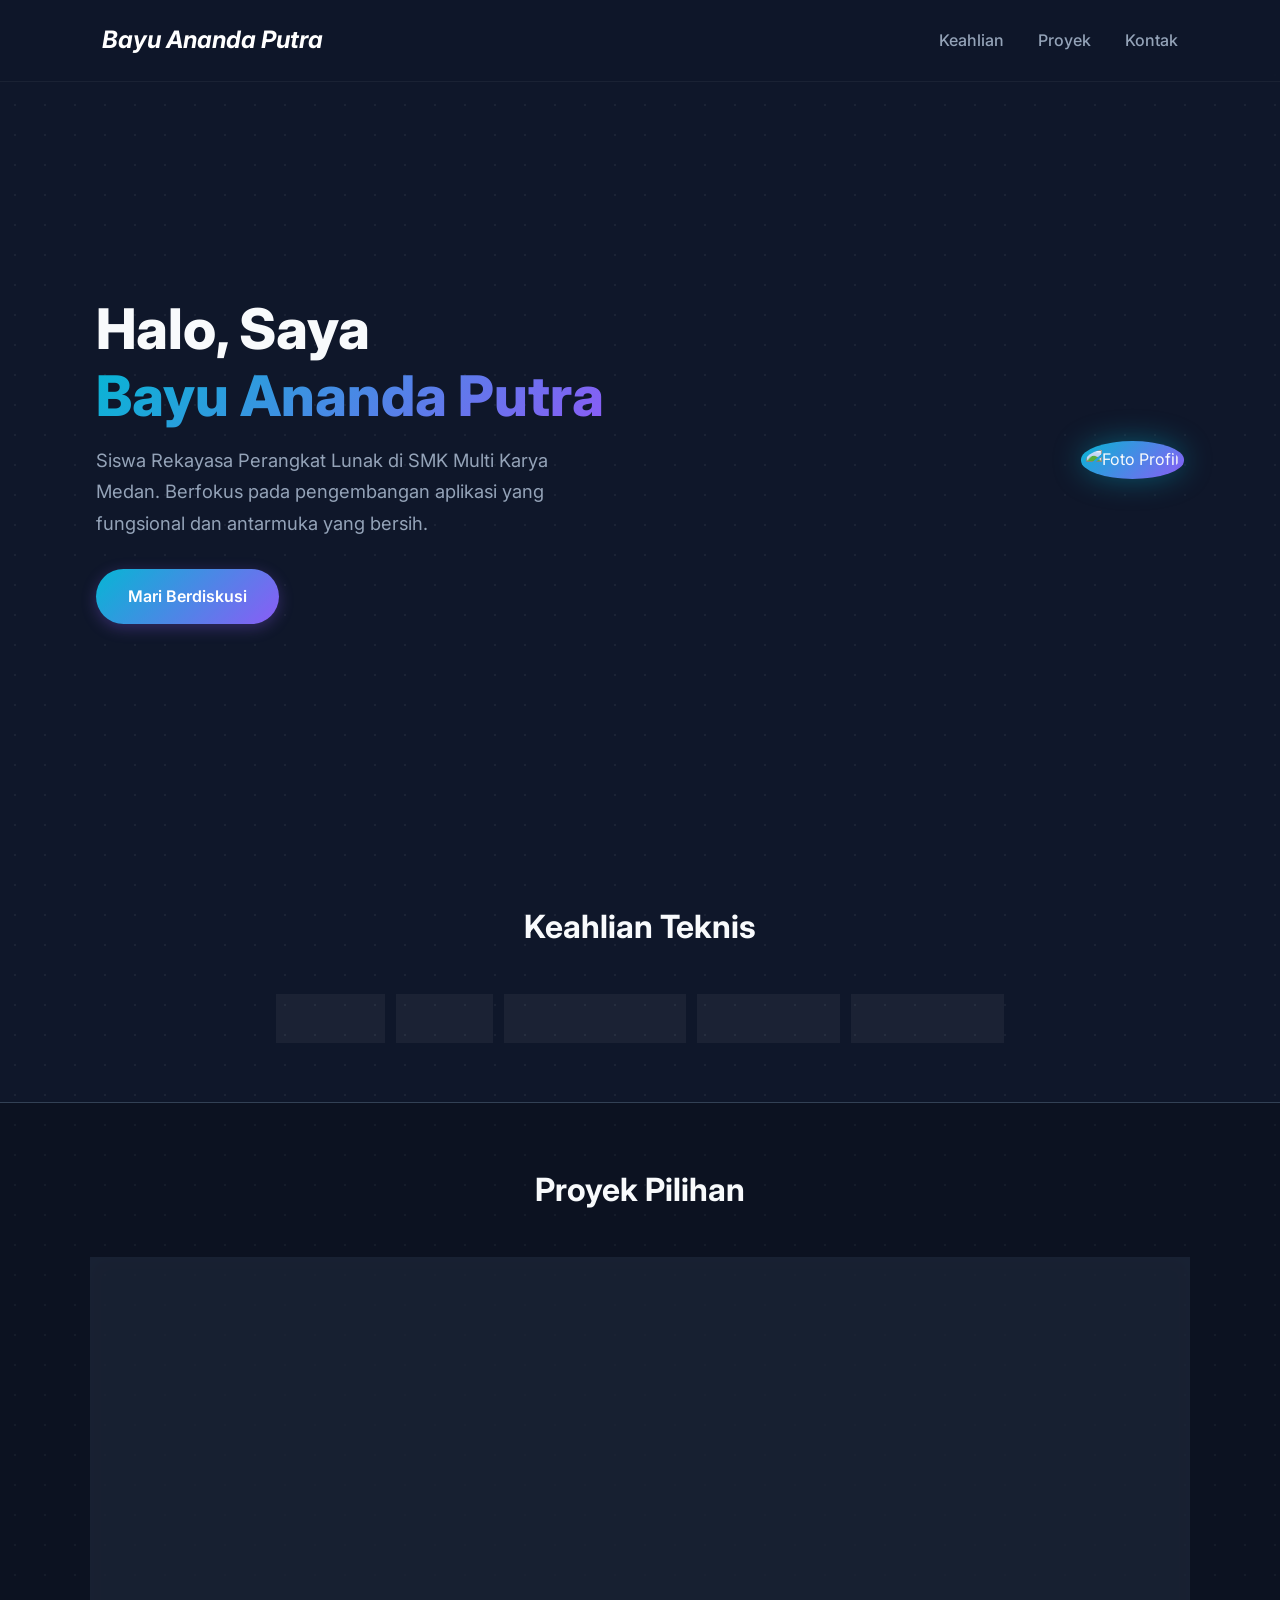
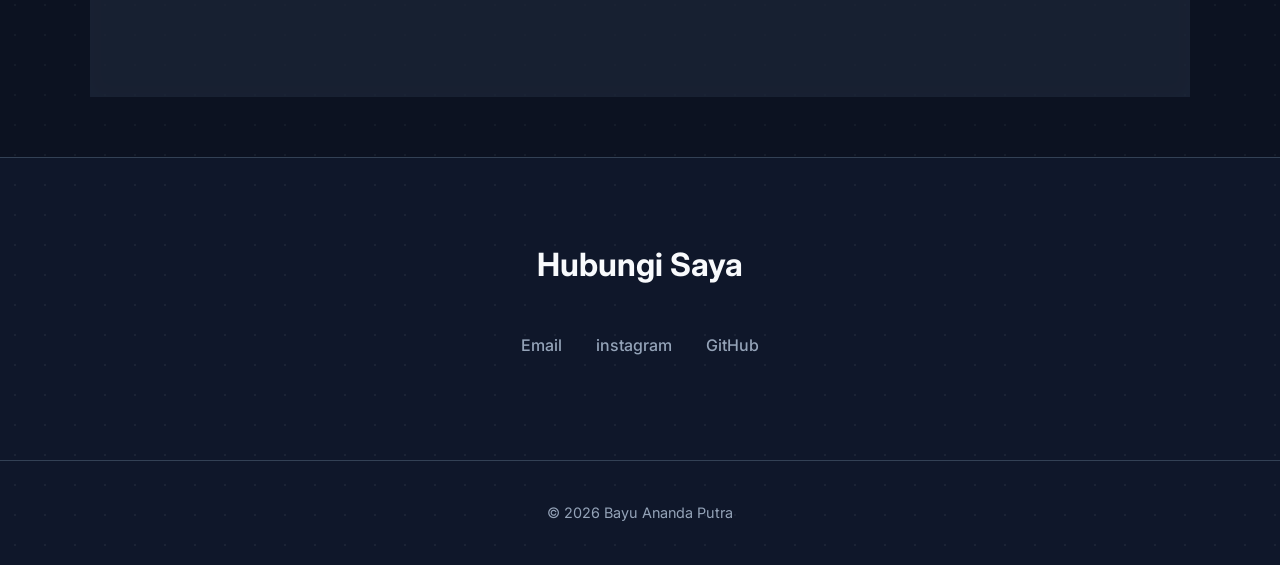
==== index.html @ 39e3e3a0 "upload github" ====
<!DOCTYPE html>
<html lang="id">
<head>
    <meta charset="UTF-8">
    <meta name="viewport" content="width=device-width, initial-scale=1.0">
    <title>Portofolio - Bayu Ananda Putra</title>
    <link href="https://fonts.googleapis.com/css2?family=Inter:wght@300;400;500;600;700&display=swap" rel="stylesheet">
    
    <link rel="stylesheet" type="text/css" href="https://cdn.jsdelivr.net/gh/devicons/devicon@latest/devicon.min.css" />
    <link rel="stylesheet" href="style.css">
</head>
<body>
    <nav class="navbar">
        <a href="#" class="logo"><i>Bayu Ananda Putra</i></a>
        <div class="nav-links">
            <a href="#keahlian">Keahlian</a>
            <a href="#proyek">Proyek</a>
            <a href="#kontak">Kontak</a>
        </div>
    </nav>

    <div class="container animate-fade">
        <section class="hero">
            <div class="hero-text">
                <h1>Halo, Saya <br><span>Bayu Ananda Putra</span></h1>
                <p>Siswa Rekayasa Perangkat Lunak di SMK Multi Karya Medan. Berfokus pada pengembangan aplikasi yang fungsional dan antarmuka yang bersih.</p>
                <a href="#kontak" class="btn">Mari Berdiskusi</a>
            </div>
            <div class="hero-image">
                <img src="https://substackcdn.com/image/fetch/$s_!xN0_!,f_auto,q_auto:good,fl_progressive:steep/https%3A%2F%2Fsubstack-post-media.s3.amazonaws.com%2Fpublic%2Fimages%2F470fc68d-f231-4910-8c68-825664f3557a_1800x1200.jpeg" alt="Foto Profil">
            </div>
        </section>

        <h2 id="keahlian" class="section-title">Keahlian Teknis</h2>
        <div class="skills-container">
            <span class="skill-badge"><i class="devicon-html5-plain" style="color: #e34f26; margin-right: 5px;"></i> HTML5</span>
            <span class="skill-badge"><i class="devicon-css3-plain" style="color: #1572b6; margin-right: 5px;"></i> CSS3</span>
            <span class="skill-badge"><i class="devicon-javascript-plain" style="color: #f7df1e; margin-right: 5px;"></i> JavaScript Dasar</span>
            <span class="skill-badge"><i class="devicon-github-original" style="margin-right: 5px;"></i> Git & GitHub</span>
            <span class="skill-badge"><i class="devicon-figma-plain" style="color: #F24E1E; margin-right: 5px;"></i> UI/UX Design</span>
        </div>

        <div class="section-alternate">
            <h2 id="proyek" class="section-title" style="margin-top: 0;">Proyek Pilihan</h2>
            
            <div class="portfolio-grid" id="daftar-proyek">
                </div>
        </div>

        <h2 id="kontak" class="section-title">Hubungi Saya</h2>
        <div class="contact-links">
            <a href="mailto:email.siswa@gmail.com">Email</a>
            <a href="https://www.instagram.com/bayywho?igsh=ejhlczc1cncxeWFm" target="_blank">instagram</a>
            <a href="https://github.com/namasiswa" target="_blank">GitHub</a>
        </div>
    </div>

    <footer>
        <p>&copy; 2026 Bayu Ananda Putra</p>
    </footer>

    <script src="data.js"></script>

    <script>
        const bagianProyek = document.getElementById('daftar-proyek');
        let htmlCard = '';

        for (const [id, data] of Object.entries(databaseProyek)) {
            
            let deskripsiSingkat = data.latar.substring(0, 90) + "...";

            htmlCard += `
                <div class="card">
                    <img src="${data.gambar}" alt="${data.judul}">
                    <div class="card-content">
                        <h3>${data.judul}</h3>
                        <p>${deskripsiSingkat}</p>
                        <a href="detail.html?id=${id}" class="btn btn-outline" style="text-align: center; display: block; margin-top: 15px;">Lihat Detail</a>
                    </div>
                </div>
            `;
        }

        bagianProyek.innerHTML = htmlCard;
    </script>

</body>
</html>
---- style.css ----
:root {
    --bg-color: #0f172a;
    --text-main: #f8fafc;
    --text-muted: #94a3b8;

    --gradient-primary: linear-gradient(135deg, #06b6d4, #8b5cf6);
    --gradient-hover: linear-gradient(135deg, #0891b2, #7c3aed);

    --card-bg: rgba(30, 41, 59, 0.7);
    --card-border: #334155;
    --border-radius: 16px;
}

* {
    margin: 0;
    padding: 0;
    box-sizing: border-box;
    font-family: 'Inter', sans-serif;
    scroll-behavior: smooth;
}

html,
body {
    overflow-x: hidden;
}

html {
    scroll-padding-top: 100px;
}

body {
    background-color: var(--bg-color);
    color: var(--text-main);
    line-height: 1.7;
    -webkit-font-smoothing: antialiased;
    background-image: radial-gradient(rgba(255, 255, 255, 0.05) 1px, transparent 1px);
    background-size: 30px 30px;
    padding-top: 60px;
}

.navbar {
    position: fixed;
    top: 0;
    width: 100%;
    padding: 20px 8%;
    display: flex;
    justify-content: space-between;
    align-items: center;
    background: rgba(15, 23, 42, 0.85);
    backdrop-filter: blur(10px);
    z-index: 1000;
    border-bottom: 1px solid rgba(255, 255, 255, 0.05);
}

.navbar .logo {
    font-size: 1.5rem;
    font-weight: 700;
    color: white;
    text-decoration: none;
}

.navbar .logo span {
    color: #06b6d4;
}

.nav-links a {
    color: var(--text-muted);
    text-decoration: none;
    margin-left: 30px;
    font-weight: 500;
    transition: 0.3s;
}

.nav-links a:hover {
    color: #06b6d4;
}

@media (max-width: 768px) {
    .nav-links {
        display: none;
    }
}

.container {
    width: 85%;
    max-width: 1100px;
    margin: auto;
    padding: 40px 0;
}

@keyframes fadeInUp {
    from {
        opacity: 0;
        transform: translateY(20px);
    }
    to {
        opacity: 1;
        transform: translateY(0);
    }
}

.animate-fade {
    animation: fadeInUp 0.8s ease forwards;
}

.section-alternate {
    background-color: rgba(0, 0, 0, 0.2);
    padding: 60px 0;
    width: 100vw;
    position: relative;
    left: 50%;
    right: 50%;
    margin-left: -50vw;
    margin-right: -50vw;
    border-top: 1px solid var(--card-border);
    border-bottom: 1px solid var(--card-border);
}

.section-title {
    font-size: 2rem;
    font-weight: 700;
    margin: 80px 0 40px;
    text-align: center;
}

.btn {
    display: inline-block;
    background: var(--gradient-primary);
    color: white;
    padding: 14px 32px;
    text-decoration: none;
    border-radius: 50px;
    font-weight: 600;
    transition: all 0.3s ease;
    border: none;
    cursor: pointer;
    box-shadow: 0 4px 15px rgba(139, 92, 246, 0.3);
}

.btn:hover {
    background: var(--gradient-hover);
    transform: translateY(-3px) scale(1.02);
    box-shadow: 0 8px 25px rgba(6, 182, 212, 0.5);
}

.btn-outline {
    background: transparent;
    color: var(--text-main);
    border: 2px solid #8b5cf6;
    box-shadow: none;
}

.btn-outline:hover {
    background: var(--gradient-primary);
    border-color: transparent;
    color: white;
}

.hero {
    display: flex;
    align-items: center;
    justify-content: space-between;
    min-height: 80vh;
    gap: 40px;
}

.hero-text {
    flex: 1;
}

.hero-text h1 {
    font-size: 3.5rem;
    font-weight: 800;
    margin-bottom: 15px;
    line-height: 1.2;
}

.hero-text h1 span {
    background: var(--gradient-primary);
    -webkit-background-clip: text;
    -webkit-text-fill-color: transparent;
}

.hero-text p {
    font-size: 1.15rem;
    color: var(--text-muted);
    margin-bottom: 30px;
    max-width: 500px;
}

.hero-image img {
    width: 320px;
    height: 320px;
    border-radius: 50%;
    object-fit: cover;
    padding: 5px;
    background: var(--gradient-primary);
    box-shadow: 0 0 30px rgba(6, 182, 212, 0.4);
}

.skills-container {
    display: flex;
    flex-wrap: wrap;
    justify-content: center;
    gap: 12px;
    margin-bottom: 60px;
}

.skill-badge {
    background: rgba(255, 255, 255, 0.05);
    padding: 10px 20px;
    border-radius: 50px;
    border: 1px solid var(--card-border);
    font-size: 0.95rem;
    font-weight: 500;
    transition: all 0.3s ease;
    color: var(--text-main);
    backdrop-filter: blur(5px);
    display: inline-flex;
    align-items: center;
    gap: 8px;
}

.skill-badge:hover {
    border-color: #06b6d4;
    box-shadow: 0 0 15px rgba(6, 182, 212, 0.3);
    color: #06b6d4;
    transform: translateY(-2px);
}

.portfolio-grid {
    display: grid;
    grid-template-columns: repeat(auto-fit, minmax(320px, 1fr));
    gap: 30px;
    max-width: 1100px;
    margin: 0 auto;
}

.card {
    background-color: var(--card-bg);
    border-radius: var(--border-radius);
    overflow: hidden;
    border: 1px solid var(--card-border);
    transition: all 0.4s ease;
    display: flex;
    flex-direction: column;
    backdrop-filter: blur(10px);
}

.card:hover {
    transform: translateY(-8px);
    border-color: #8b5cf6;
    box-shadow: 0 15px 30px rgba(139, 92, 246, 0.2);
}

.card img {
    width: 100%;
    height: 220px;
    object-fit: cover;
    opacity: 0.8;
    transition: 0.3s;
}

.card:hover img {
    opacity: 1;
}

.card-content {
    padding: 25px;
    flex-grow: 1;
    display: flex;
    flex-direction: column;
}

.card-content h3 {
    font-size: 1.3rem;
    margin-bottom: 12px;
    color: white;
}

.card-content p {
    color: var(--text-muted);
    font-size: 0.95rem;
    margin-bottom: 20px;
    flex-grow: 1;
}

.back-link {
    display: inline-block;
    color: var(--text-muted);
    text-decoration: none;
    font-weight: 500;
    margin-bottom: 20px;
    font-size: 1.05rem;
    transition: all 0.3s ease;
}

.back-link:hover {
    color: #06b6d4;
    transform: translateX(-8px);
    text-shadow: 0 0 10px rgba(6, 182, 212, 0.5);
}

.project-header {
    text-align: left;
    margin-bottom: 40px;
    padding-top: 20px;
}

.project-header h1 { 
    font-size: 2.2rem; 
    line-height: 1.3; 
    margin-bottom: 15px; 
    max-width: 800px; 
    margin-left: 0;
}

.project-header .skills-container {
    justify-content: flex-start;
    gap: 8px;
    margin-bottom: 20px;
}

.project-header .skill-badge {
    font-size: 0.85rem;
    padding: 6px 14px;
    background: transparent;
    border-color: rgba(6, 182, 212, 0.4);
}

.project-banner {
    width: 100%;
    height: 400px;
    object-fit: cover;
    border-radius: var(--border-radius);
    margin-bottom: 40px;
    border: 1px solid var(--card-border);
}

.project-body {
    width: 85%; 
    max-width: 1100px; 
    margin: auto;
    font-size: 1.1rem;
    color: var(--text-muted);
}

.project-body h2 {
    color: white;
    margin: 30px 0 15px;
    font-size: 1.5rem;
}

.contact-links {
    text-align: center;
    margin-bottom: 60px;
}

.contact-links a {
    color: var(--text-muted);
    text-decoration: none;
    font-weight: 500;
    margin: 0 15px;
    transition: 0.3s;
}

.contact-links a:hover {
    color: #06b6d4;
    text-shadow: 0 0 10px rgba(6, 182, 212, 0.5);
}

footer {
    text-align: center;
    padding: 40px 0;
    border-top: 1px solid var(--card-border);
    color: var(--text-muted);
    font-size: 0.9rem;
}

@media (max-width: 768px) {
    .hero {
        flex-direction: column-reverse;
        text-align: center;
        padding-top: 40px;
    }

    .hero-text h1 {
        font-size: 2.5rem;
    }

    .hero-image img {
        width: 250px;
        height: 250px;
    }

    .project-banner {
        height: 250px;
    }

    .project-header h1 { 
        font-size: 1.7rem; 
    }

    .navbar { 
        padding: 20px 5%; 
    }
    .container, .project-body { 
        width: 90%; 
    }
    .section-alternate { 
        padding: 40px 0; 
    }
}
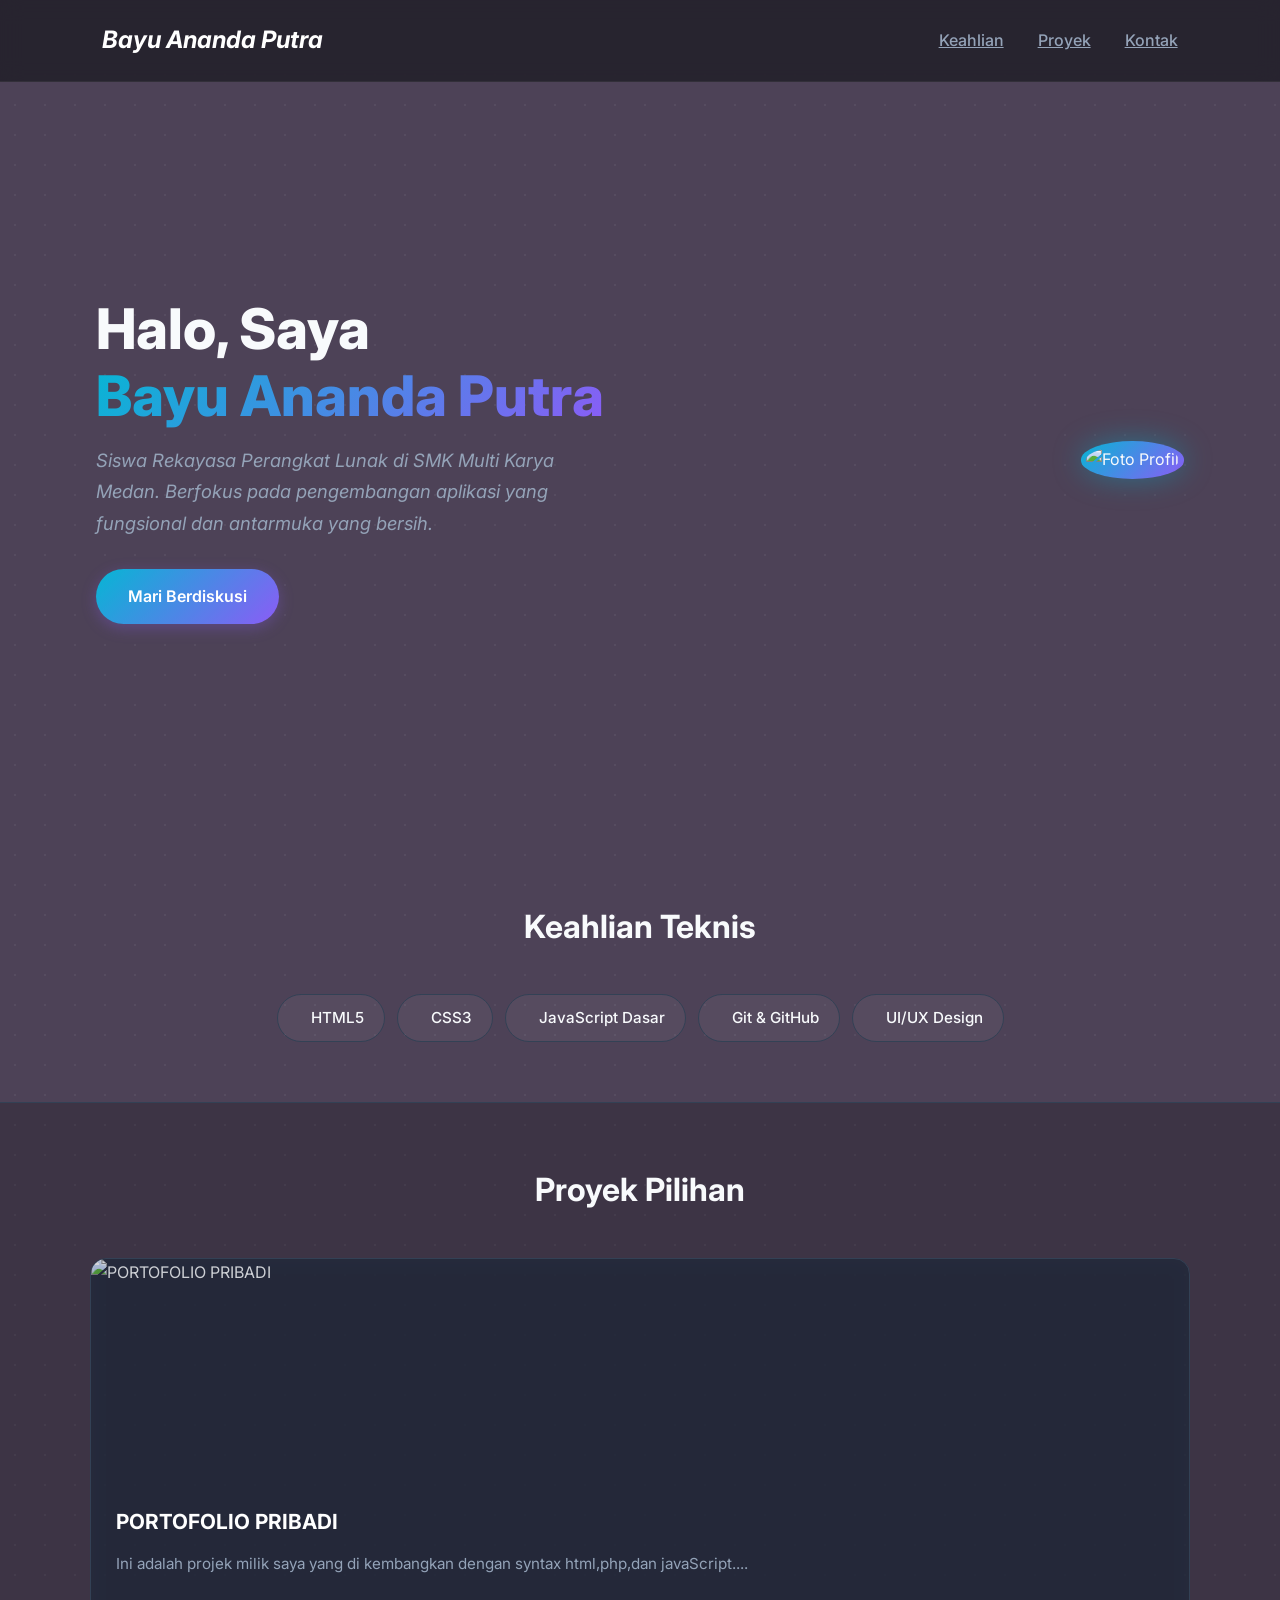
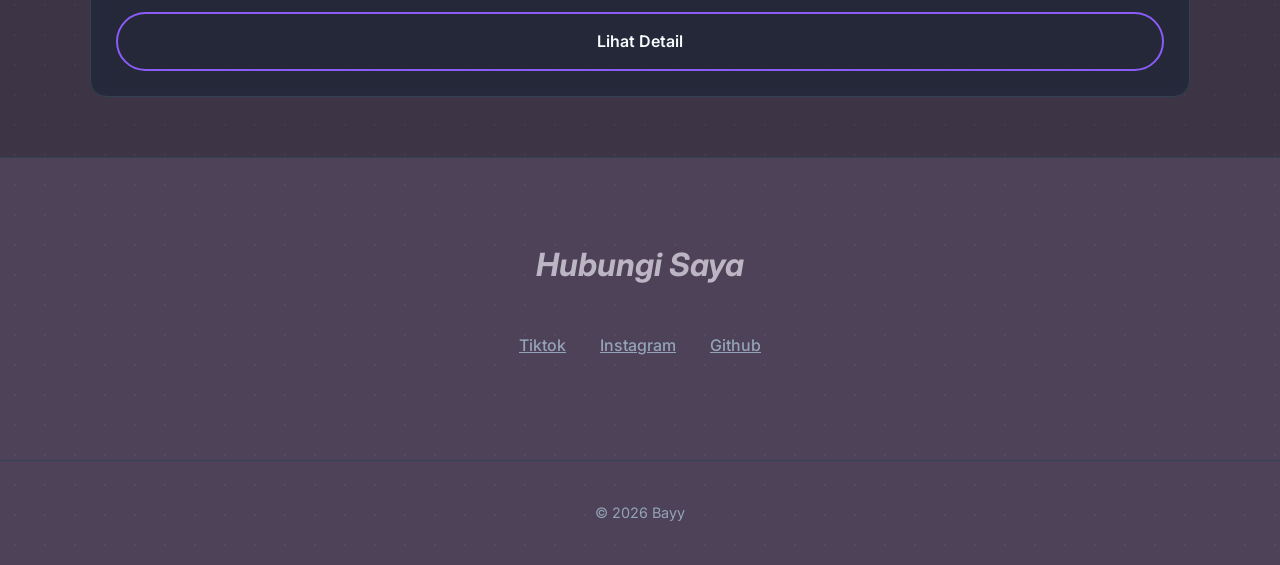
==== commit 238a3e8e: "Add files via upload" ====
--- a/index.html
+++ b/index.html
@@ -13,9 +13,9 @@
     <nav class="navbar">
         <a href="#" class="logo"><i>Bayu Ananda Putra</i></a>
         <div class="nav-links">
-            <a href="#keahlian">Keahlian</a>
-            <a href="#proyek">Proyek</a>
-            <a href="#kontak">Kontak</a>
+            <a href="#keahlian"><u>Keahlian</u></a>
+            <a href="#proyek"><u>Proyek</u></a>
+            <a href="#kontak"><u>Kontak</u></a>
         </div>
     </nav>
 
@@ -23,11 +23,11 @@
         <section class="hero">
             <div class="hero-text">
                 <h1>Halo, Saya <br><span>Bayu Ananda Putra</span></h1>
-                <p>Siswa Rekayasa Perangkat Lunak di SMK Multi Karya Medan. Berfokus pada pengembangan aplikasi yang fungsional dan antarmuka yang bersih.</p>
+                <p><i>Siswa Rekayasa Perangkat Lunak di SMK Multi Karya Medan. Berfokus pada pengembangan aplikasi yang fungsional dan antarmuka yang bersih.</i></p>
                 <a href="#kontak" class="btn">Mari Berdiskusi</a>
             </div>
             <div class="hero-image">
-                <img src="https://substackcdn.com/image/fetch/$s_!xN0_!,f_auto,q_auto:good,fl_progressive:steep/https%3A%2F%2Fsubstack-post-media.s3.amazonaws.com%2Fpublic%2Fimages%2F470fc68d-f231-4910-8c68-825664f3557a_1800x1200.jpeg" alt="Foto Profil">
+                <img src="https://i.pinimg.com/736x/1d/5b/b4/1d5bb49611e8abb86eccb8dad0dfbbd5.jpg" alt="Foto Profil">
             </div>
         </section>
 
@@ -47,16 +47,16 @@
                 </div>
         </div>
 
-        <h2 id="kontak" class="section-title">Hubungi Saya</h2>
+        <h2 id="kontak" class="section-title" style="color:rgb(188, 182, 196)"><i>Hubungi Saya</i></h2>
         <div class="contact-links">
-            <a href="mailto:email.siswa@gmail.com">Email</a>
-            <a href="https://www.instagram.com/bayywho?igsh=ejhlczc1cncxeWFm" target="_blank">instagram</a>
-            <a href="https://github.com/namasiswa" target="_blank">GitHub</a>
+            <a href="https://www.tiktok.com/@baysoftspoken_?_r=1&_t=ZS-95nOp82NIAv"><u>Tiktok</u></a>
+            <a href="https://www.instagram.com/bayywho?igsh=ejhlczc1cncxeWFm" target="_blank"><u>Instagram</u></a>
+            <a href="https://github.com/Bayynwooo" target="_blank"><u>Github</u></a>
         </div>
     </div>
 
     <footer>
-        <p>&copy; 2026 Bayu Ananda Putra</p>
+        <p>&copy; 2026 Bayy</p>
     </footer>
 
     <script src="data.js"></script>
--- a/style.css
+++ b/style.css
@@ -1,5 +1,5 @@
 :root {
-    --bg-color: #0f172a;
+    --bg-color: #4d4257;
     --text-main: #f8fafc;
     --text-muted: #94a3b8;
 
@@ -46,7 +46,7 @@
     display: flex;
     justify-content: space-between;
     align-items: center;
-    background: rgba(15, 23, 42, 0.85);
+    background: rgba(33, 31, 41, 0.85);
     backdrop-filter: blur(10px);
     z-index: 1000;
     border-bottom: 1px solid rgba(255, 255, 255, 0.05);
@@ -60,7 +60,7 @@
 }
 
 .navbar .logo span {
-    color: #06b6d4;
+    color: #371c5a;
 }
 
 .nav-links a {
